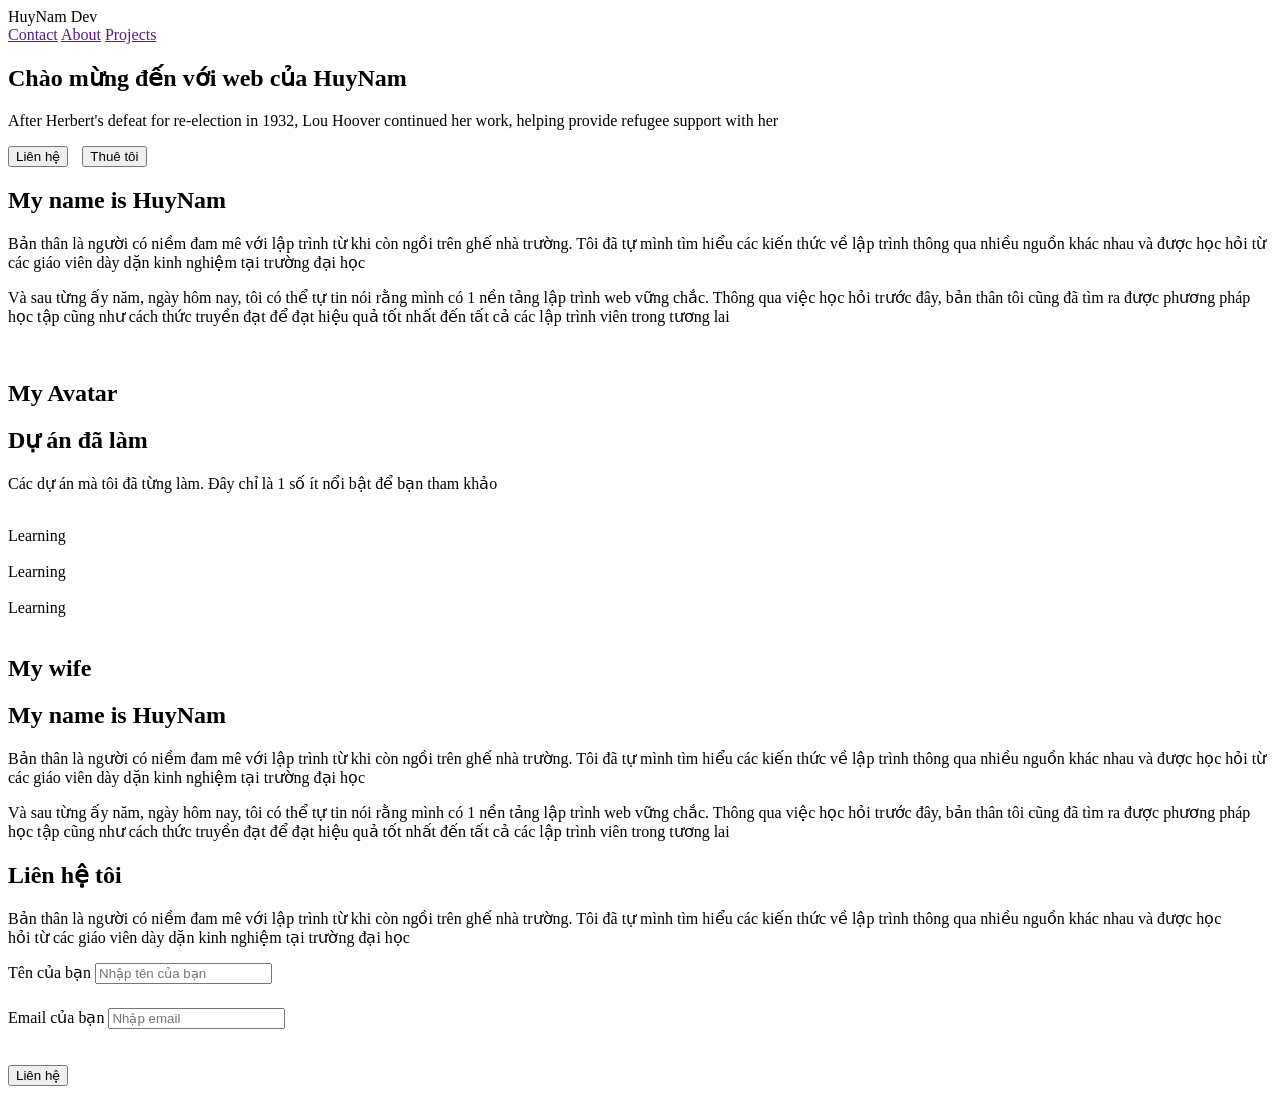
==== portfolio/index.html @ 02c5b610 "init" ====
<!DOCTYPE html>
<html lang="en">
<head>
    <meta charset="UTF-8">
    <meta name="viewport" content="width=device-width, initial-scale=1.0">
    <title>HuyNam Portfolio</title>
    <link rel="stylesheet" href="/public/style.css">
    <link rel="stylesheet" href="/public/header.css">
    <link rel="stylesheet" href="/public/product.css">
    <link rel="stylesheet" href="/public/responsive.css">
    <link rel="stylesheet" href="/public/test.css">

    <link rel="preconnect" href="https://fonts.googleapis.com">
    <link rel="preconnect" href="https://fonts.gstatic.com" crossorigin>
    <link href="https://fonts.googleapis.com/css2?family=Space+Grotesk:wght@300..700&display=swap" rel="stylesheet">
</head>
<body>
    <header>
        <div class="container navbar">
            <span class="logo">HuyNam Dev</span>
            <nav>
                <a href="">Contact</a>
                <a href="">About</a>
                <a href="">Projects</a>
            </nav>
        </div>
    </header>
    <main>
        <!-- Xin chào -->
        <section class="bg-1">
            <div class="container center">
                <h1>Chào mừng đến với web của HuyNam</h1>
                <p class="desc">After Herbert's defeat for re-election in 1932, Lou Hoover continued her work, helping provide refugee support with her</p>
                
                <div>
                    <button>Liên hệ</button>
                    <button class="btn-light" style="margin-left: 10px;">Thuê tôi</button>
                </div>
            </div>
        </section>

        <!-- Giới thiệu bản thân -->
        <section class="bg-2">
            <div class="container row row-reverse">
                <div class="column">
                    <h2>My name is HuyNam</h2>
                    <p>Bản thân là người có niềm đam mê với lập trình từ khi còn ngồi trên ghế nhà trường. Tôi đã tự mình tìm hiểu các kiến thức về lập trình thông qua nhiều nguồn khác nhau và được học hỏi từ các giáo viên dày dặn kinh nghiệm tại trường đại học</p>
                    <p>Và sau từng ấy năm, ngày hôm nay, tôi có thể tự tin nói rằng mình có 1 nền tảng lập trình web vững chắc. Thông qua việc học hỏi trước đây, bản thân tôi cũng đã tìm ra được phương pháp học tập cũng như cách thức truyền đạt để đạt hiệu quả tốt nhất đến tất cả các lập trình viên trong tương lai</p>
                </div>
                <div class="column center column-avatar">
                    <img class="avatar" src="https://images.unsplash.com/photo-1719328322598-3ddcc0cf2351?q=80&w=1976&auto=format&fit=crop&ixlib=rb-4.0.3&ixid=M3wxMjA3fDB8MHxwaG90by1wYWdlfHx8fGVufDB8fHx8fA%3D%3D" alt="">
                    <h2>My Avatar</h2>
                </div>
            </div>
        </section>

        <!-- Các dự án đã làm -->
        <section class="bg-1">
            <div class="container center">
                <h2>Dự án đã làm</h2>
                <p class="desc">Các dự án mà tôi đã từng làm. Đây chỉ là 1 số ít nổi bật để bạn tham khảo</p>
                
                <div class="list-product">
                    <div class="card">
                        <img class="card-img" src="https://cdn.tgdd.vn/Files/2022/10/24/1481365/iphone14pro_iphone14promaxinproductred_apple-concepttrailer0-57screenshot-jpg_1280x720-800-resize.jpg" alt="">
                        <div class="card-title">Learning</div>
                    </div>
                    <div class="card">
                        <img class="card-img" src="https://cdn.tgdd.vn/Files/2022/10/24/1481365/iphone14pro_iphone14promaxinproductred_apple-concepttrailer0-57screenshot-jpg_1280x720-800-resize.jpg" alt="">
                        <div class="card-title">Learning</div>
                    </div>
                    <div class="card">
                        <img class="card-img" src="https://cdn.tgdd.vn/Files/2022/10/24/1481365/iphone14pro_iphone14promaxinproductred_apple-concepttrailer0-57screenshot-jpg_1280x720-800-resize.jpg" alt="">
                        <div class="card-title">Learning</div>
                    </div>
                </div>
            </div>
        </section>

        <!-- Các dự án đã làm -->
        <section class="bg-2">
            <div class="container row">
                <div class="column center">
                    <img class="avatar" src="https://encrypted-tbn0.gstatic.com/images?q=tbn:ANd9GcTOWZM4LaEBG5h5ux83IEllVR4Y1vRwsWtLdA&usqp=CAU" alt="">
                    <h2>My wife</h2>
                </div>
                <div class="column">
                    <h2>My name is HuyNam</h2>
                    <p>Bản thân là người có niềm đam mê với lập trình từ khi còn ngồi trên ghế nhà trường. Tôi đã tự mình tìm hiểu các kiến thức về lập trình thông qua nhiều nguồn khác nhau và được học hỏi từ các giáo viên dày dặn kinh nghiệm tại trường đại học</p>
                    <p>Và sau từng ấy năm, ngày hôm nay, tôi có thể tự tin nói rằng mình có 1 nền tảng lập trình web vững chắc. Thông qua việc học hỏi trước đây, bản thân tôi cũng đã tìm ra được phương pháp học tập cũng như cách thức truyền đạt để đạt hiệu quả tốt nhất đến tất cả các lập trình viên trong tương lai</p>
                </div>
            </div>
        </section>

        <!-- form liên hệ -->
        <section class="bg-1">
            <div class="container row">
                <div class="column" style="padding-right: 42px;">
                    <h2>Liên hệ tôi</h2>
                    <p>Bản thân là người có niềm đam mê với lập trình từ khi còn ngồi trên ghế nhà trường. Tôi đã tự mình tìm hiểu các kiến thức về lập trình thông qua nhiều nguồn khác nhau và được học hỏi từ các giáo viên dày dặn kinh nghiệm tại trường đại học</p>

                </div>
                <div class="column">
                    <form action="" class="form-contact">
                        <div>
                            <label for="">Tên của bạn</label>
                            <input type="text" placeholder="Nhập tên của bạn">
                        </div>

                        <div style="margin-top: 24px; margin-bottom: 36px;">
                            <label for="">Email của bạn</label>
                            <input type="text" placeholder="Nhập email">
                        </div>

                        <button>Liên hệ</button>
                    </form>
                </div>
            </div>
        </section>
    </main>
    <footer>

    </footer>

    <!-- <div class="overlay">
        <div class="popup">

        </div>
    </div> -->
</body>
</html>
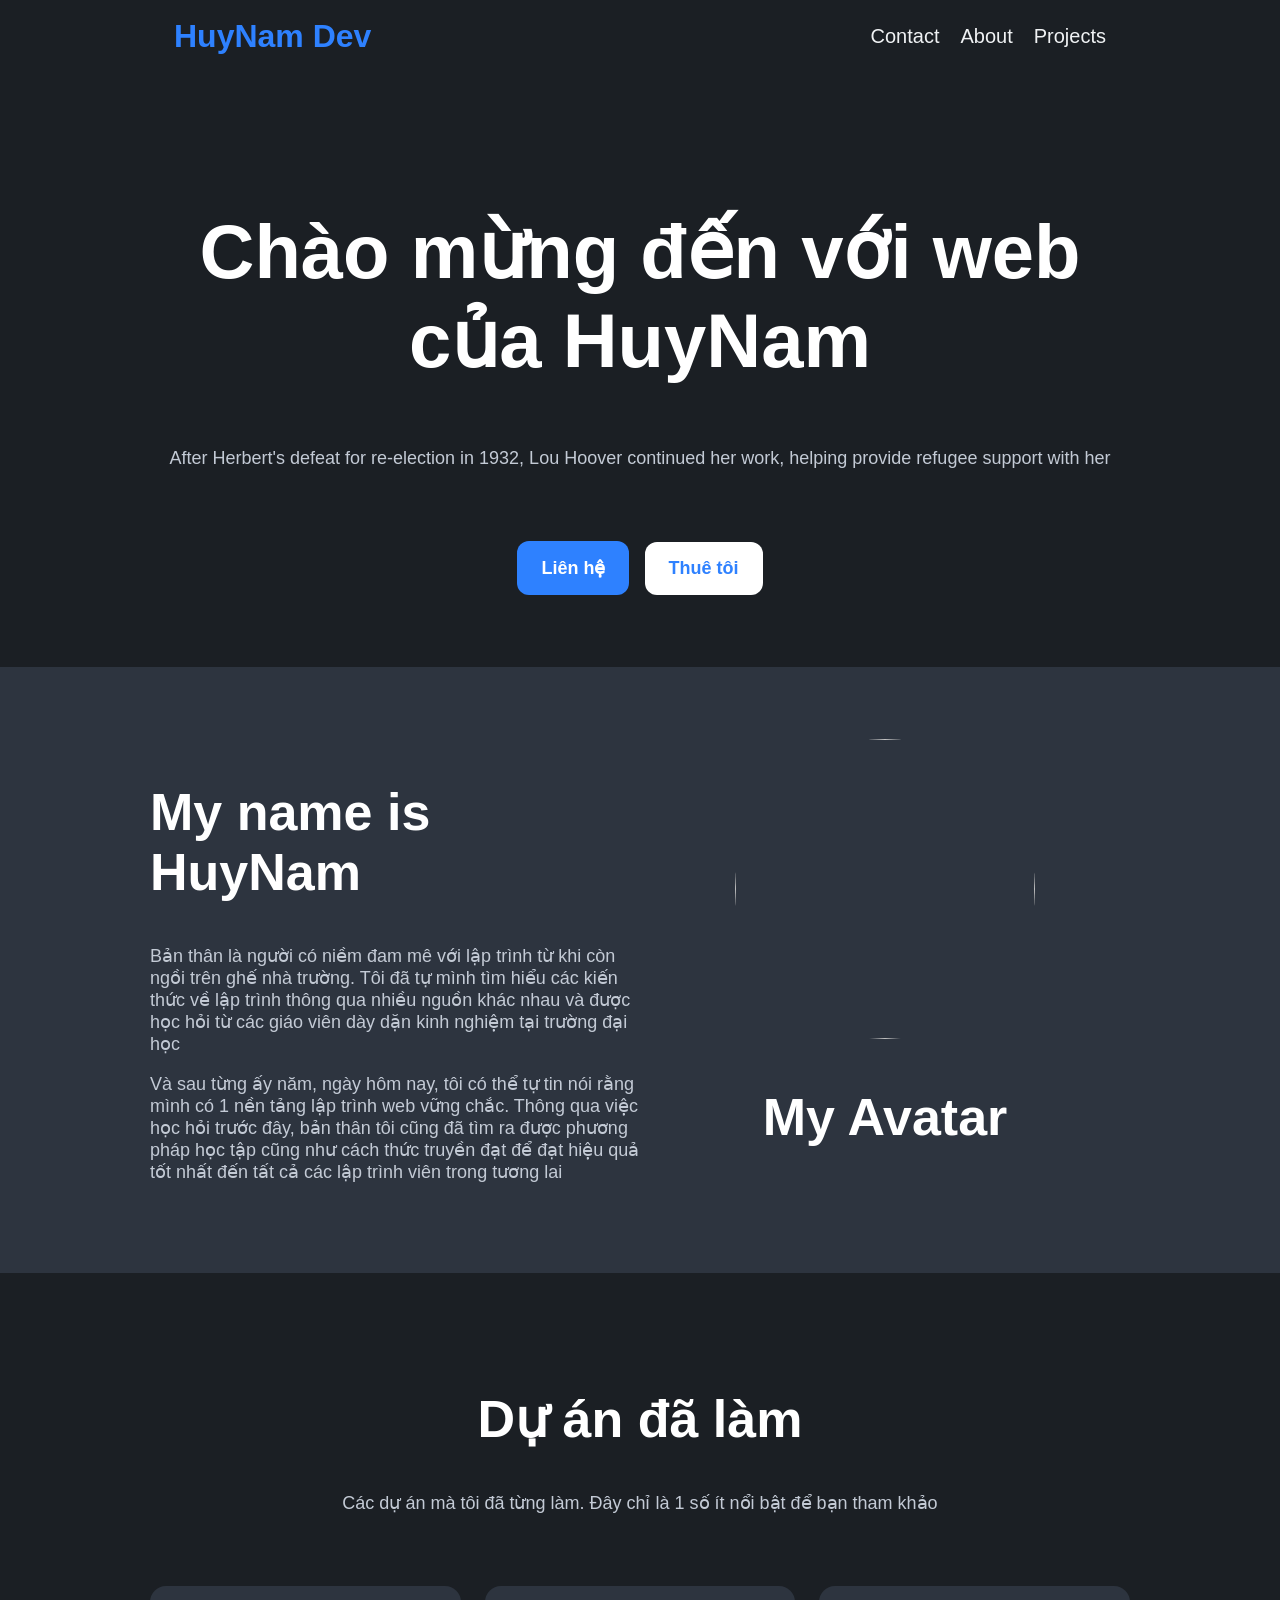
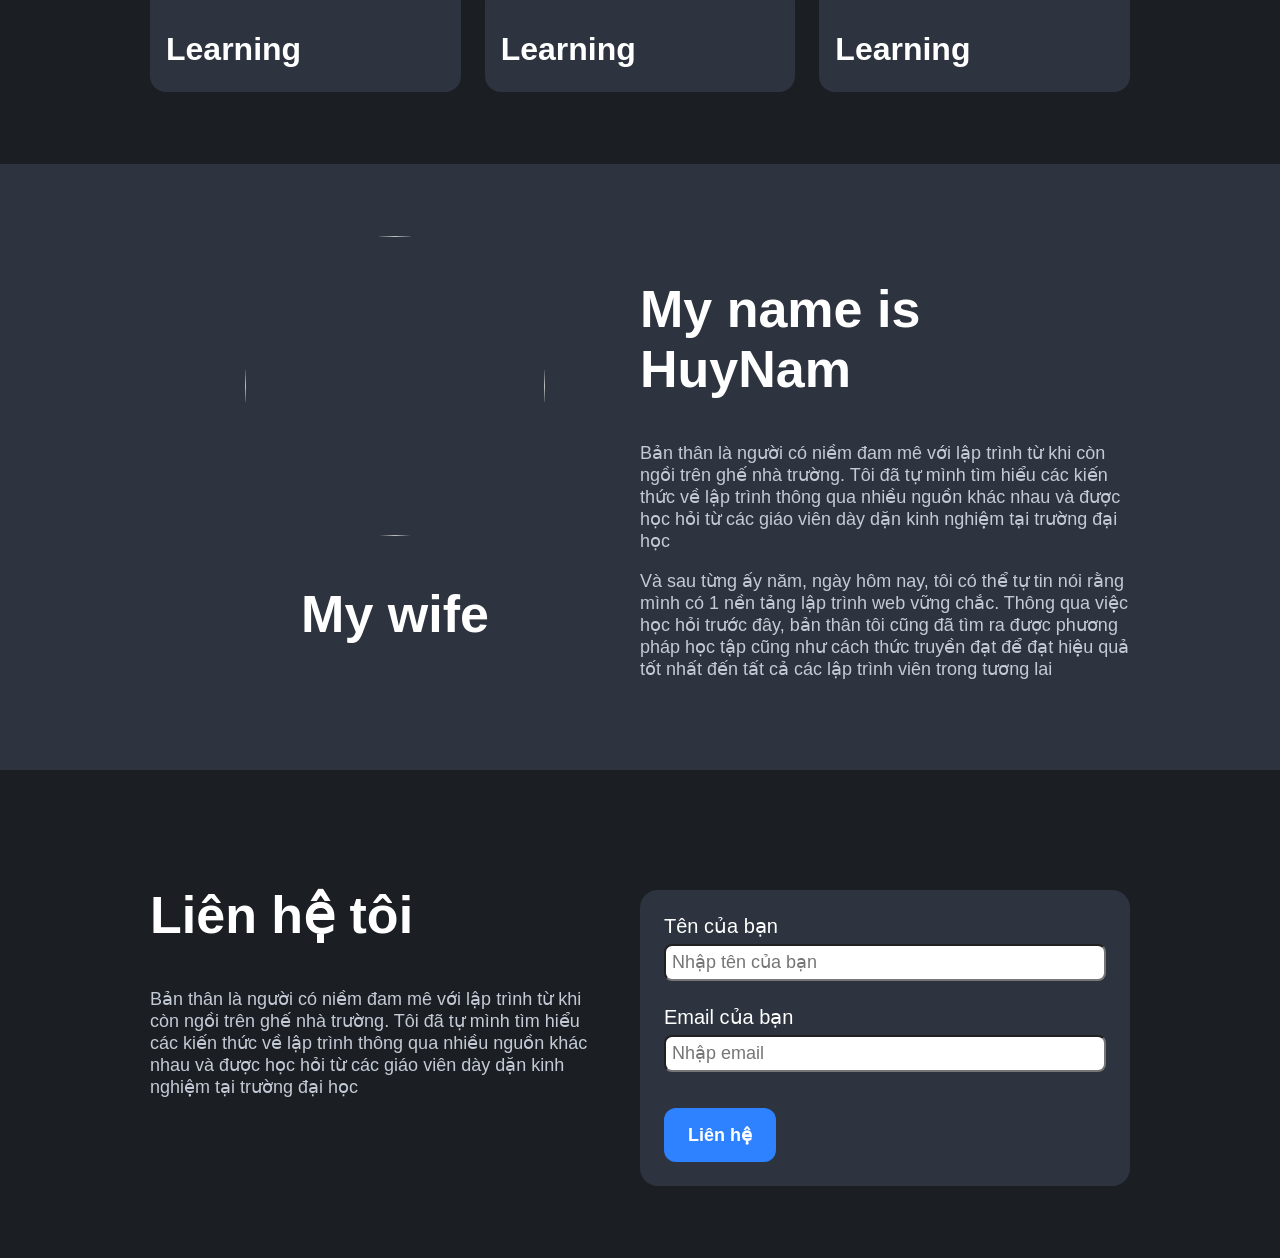
==== commit 879b15cd: "fix" ====
--- a/portfolio/index.html
+++ b/portfolio/index.html
@@ -4,11 +4,11 @@
     <meta charset="UTF-8">
     <meta name="viewport" content="width=device-width, initial-scale=1.0">
     <title>HuyNam Portfolio</title>
-    <link rel="stylesheet" href="/public/style.css">
-    <link rel="stylesheet" href="/public/header.css">
-    <link rel="stylesheet" href="/public/product.css">
-    <link rel="stylesheet" href="/public/responsive.css">
-    <link rel="stylesheet" href="/public/test.css">
+    <link rel="stylesheet" href="./public/style.css">
+    <link rel="stylesheet" href="./public/header.css">
+    <link rel="stylesheet" href="./public/product.css">
+    <link rel="stylesheet" href="./public/responsive.css">
+    <link rel="stylesheet" href="./public/test.css">
 
     <link rel="preconnect" href="https://fonts.googleapis.com">
     <link rel="preconnect" href="https://fonts.gstatic.com" crossorigin>
--- a/portfolio/public/style.css
+++ b/portfolio/public/style.css
@@ -0,0 +1,106 @@
+
+* {
+    box-sizing: border-box;
+}
+
+body {
+    font-family: "Space Grotesk", sans-serif;
+    font-size: 18px;
+    color: rgb(195, 202, 213);
+    font-weight: 400;
+    margin: 0px;
+}
+
+h1 {
+    font-size: 76px;
+    font-weight: 700;
+    color: rgb(255, 255, 255);
+}
+
+h2 {
+    font-size: 52px;
+    font-weight: 700;
+    color: rgb(255, 255, 255);
+}
+
+button {
+    font-size: 18px;
+    font-weight: 700;
+    background: rgb(46, 129, 255);
+    color: rgb(255, 255, 255);
+    border-radius: 12px;
+    padding: 16px 24px;
+    border: none;
+}
+
+.btn-light {
+    background-color: rgb(255, 255, 255);
+    color: rgb(46, 129, 255);
+}
+
+.bg-1 {
+    background-color: #1b1f24;
+}
+
+.bg-2 {
+    background-color: #2d343f;
+}
+
+.container {
+    margin: 0 auto;
+    max-width: 980px;
+}
+
+a {
+    font-size: 20px;
+    font-weight: 400;
+    color: rgb(240, 242, 244);
+}
+
+section {
+    padding: 72px 24px;
+}
+
+.center {
+    text-align: center;
+}
+
+.row {
+    display: flex;
+}
+  
+.column {
+    flex: 50%;
+}
+
+.avatar {
+    width: 300px;
+    border-radius: 50%;
+    height: 300px;
+    object-fit: cover;
+}
+
+.desc {
+    margin-bottom: 72px;
+}
+
+.form-contact {
+    background-color: #2d343f;
+    padding: 24px;
+    margin-top: 48px;
+    border-radius: 18px;
+}
+
+.form-contact input {
+    width: 100%;
+    font-size: 18px;
+    padding: 6px;
+    border-radius: 8px;
+}
+
+label {
+    font-size: 20px;
+    color: rgb(255, 255, 255);
+    margin-bottom: 6px;
+    display: inline-block;
+}
--- a/portfolio/public/header.css
+++ b/portfolio/public/header.css
@@ -0,0 +1,27 @@
+header {
+    background-color: #1b1f24;
+    height: 72px;
+}
+
+.navbar {
+    display: flex;
+    align-items: center;
+    height: 100%;
+    padding: 0px 24px;
+}
+
+nav {
+    margin-left: auto;
+}
+
+.logo {
+    font-weight: 700;
+    font-size: 32px;
+    color: rgb(46, 129, 255);
+}
+
+nav a {
+    text-decoration: none;
+    margin-left: 16px;
+}
+
--- a/portfolio/public/product.css
+++ b/portfolio/public/product.css
@@ -0,0 +1,23 @@
+.list-product {
+    display: grid;
+    grid-template-columns: auto auto auto;
+    column-gap: 24px;
+}
+
+.card {
+    background-color: #2d343f;
+    border-radius: 16px;
+    overflow: hidden;
+}
+
+.card-img {
+    width: 100%;
+}
+
+.card-title {
+    font-size: 32px;
+    font-weight: 700;
+    padding: 24px 16px;
+    color: rgb(255, 255, 255);
+    text-align: left;
+}
--- a/portfolio/public/responsive.css
+++ b/portfolio/public/responsive.css
@@ -0,0 +1,38 @@
+@media only screen and (max-width: 600px) {
+    nav {
+        display: none;
+    }
+
+    .row {
+        display: unset;
+    }
+
+    .row-reverse {
+        display: flex;
+        flex-flow: column-reverse;
+    }
+
+    h1 {
+        font-size: 52px;
+    }
+
+    h2 {
+        font-size: 48px;
+    }
+
+    .column-avatar {
+        margin-top: 32px;
+    }
+
+    .list-product {
+        display: flex;
+        gap: 16px;
+        overflow-x: hidden;
+        scroll-snap-type: x mandatory;
+    }
+
+    .card {
+        min-width: 100%;
+        width: 100%;
+    }
+}
--- a/portfolio/public/test.css
+++ b/portfolio/public/test.css
@@ -0,0 +1,18 @@
+
+.overlay {
+    position: fixed;
+    width: 100%;
+    height: 100%;
+    background-color: #00000080;
+    top: 0;
+    display: flex;
+    align-items: center;
+    justify-content: center;
+}
+
+.popup {
+    background-color: white;
+    width: 400px;
+    height: 350px;
+    border-radius: 24px;
+}
